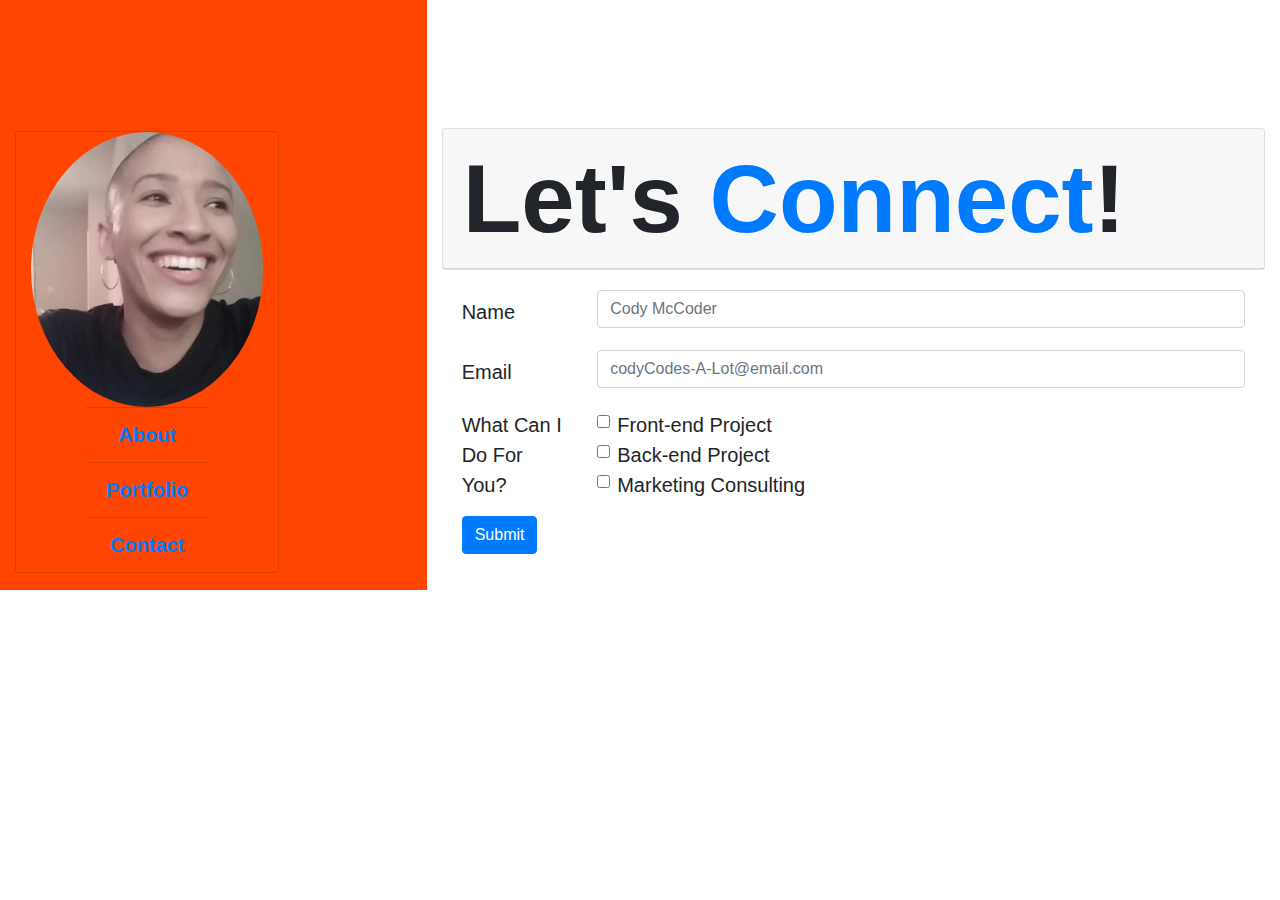
==== contact.html @ 18e99371 "Phase 1 of Portfolio" ====
<!DOCTYPE html>
<html lang="en">
<head>
  <meta charset="UTF-8">
  <meta name="viewport" content="width=device-width, initial-scale=1.0">
  <meta http-equiv="X-UA-Compatible" content="ie=edge">
  <!-- Bootstrap CDN -->
  <link rel="stylesheet" href="https://stackpath.bootstrapcdn.com/bootstrap/4.3.1/css/bootstrap.min.css" integrity="sha384-ggOyR0iXCbMQv3Xipma34MD+dH/1fQ784/j6cY/iJTQUOhcWr7x9JvoRxT2MZw1T" crossorigin="anonymous">
  <!-- CSS Style Sheet -->
  <link rel="stylesheet" type="text/css" href="assets\css\style.css">


  <title>Loading Accomplishments...</title>
</head>

<body>
<div class="wrapper">
  <!-- Side Navbar -->
  <nav class="col-lg-4" id="sidenav">
      <div class="card col-sm-8 align-items-center" id="navcard">
        <img class="img-fluid img-profile rounded-circle" src="assets\images\BioPic.jpg" alt="">
        <ul class="list-group list-group-flush" id="navlinks">
            <li class="list-group-item text-center font-weight-bold lead" id="navlinks">
              <a href="/Bootstrap-Portfolio/index.html">About</a>
            </li>
            <li class="list-group-item text-center font-weight-bold lead" id="navlinks">
              <a href="/Bootstrap-Portfolio/portfolio.html">Portfolio</a>
            </li>
            <li class="list-group-item text-center font-weight-bold lead" id="navlinks">
              <a href="/Bootstrap-Portfolio/contact.html">Contact</a>
            </li>
          </ul>
      </div>
    </nav>  

  <!-- Content -->
  <section class="container-fluid" id="content">
    <div class="card" id="contentcard">
      <div class="card-header display-1 font-weight-bold lead">Let's 
          <span class="display-1 font-weight-bold  text-primary lead">Connect</span>!
          </div>
    </div>
    <!-- Contact Form -->
    <form class="card-body lead">
        <div class="form-group row">
          <label for="inputName3" class="col-sm-2 col-form-label">Name</label>
          <div class="col-sm-10">
            <input type="name" class="form-control" id="inputName3" placeholder="Cody McCoder">
          </div>
        </div>
        <div class="form-group row">
          <label for="inputEmail3" class="col-sm-2 col-form-label">Email</label>
          <div class="col-sm-10">
            <input type="email" class="form-control" id="inputEmail3" placeholder="codyCodes-A-Lot@email.com">
          </div>
        </div>
        <div class="form-group row">
          <div class="col-sm-2">What Can I Do For You?</div>
          <div class="col-sm-10">
            <div class="form-check">
              <input class="form-check-input" type="checkbox" id="gridCheck1">
              <label class="form-check-label" for="gridCheck1">
                Front-end Project
              </label>
            </div>
            <div class="form-check">
              <input class="form-check-input" type="checkbox" id="gridCheck2">
              <label class="form-check-label" for="gridCheck1">
                Back-end Project
              </label>
            </div>
            <div class="form-check">
              <input class="form-check-input" type="checkbox" id="gridCheck2">
              <label class="form-check-label" for="gridCheck1">
                Marketing Consulting
              </label>
            </div>
          </div>
        </div>
        <div class="form-group row">
          <div class="col-sm-10">
            <button type="submit" class="btn btn-primary">Submit</button>
          </div>
        </div>
      </form>
  </section>

</div>
</body>
</html>
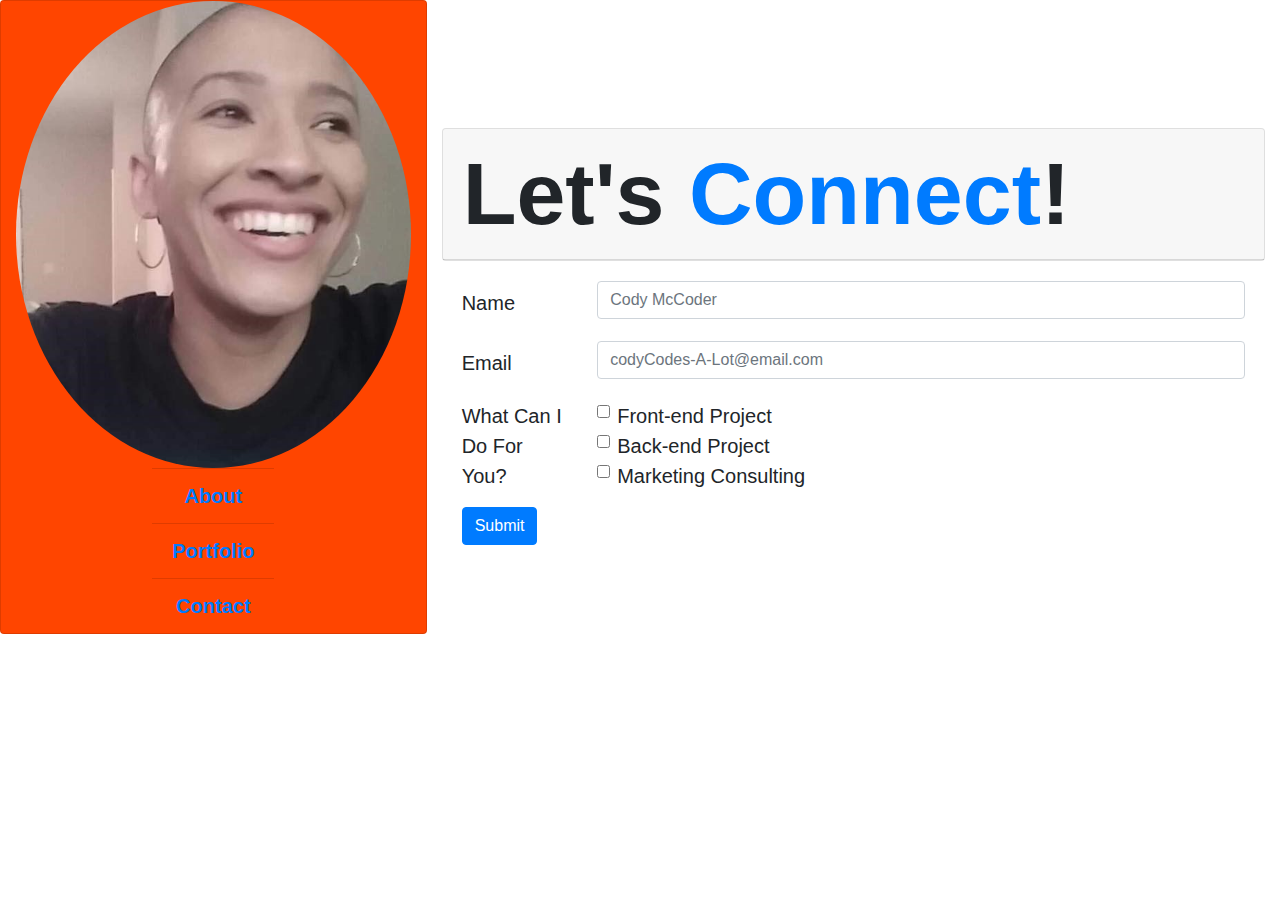
==== commit 7059412a: "Layout corrections; added links to resume PDF, GitHub & LinkedIn" ====
--- a/contact.html
+++ b/contact.html
@@ -6,6 +6,8 @@
   <meta http-equiv="X-UA-Compatible" content="ie=edge">
   <!-- Bootstrap CDN -->
   <link rel="stylesheet" href="https://stackpath.bootstrapcdn.com/bootstrap/4.3.1/css/bootstrap.min.css" integrity="sha384-ggOyR0iXCbMQv3Xipma34MD+dH/1fQ784/j6cY/iJTQUOhcWr7x9JvoRxT2MZw1T" crossorigin="anonymous">
+  <!-- Font Awesome CDN -->
+  <link rel="stylesheet" href="https://use.fontawesome.com/releases/v5.8.1/css/all.css" integrity="sha384-50oBUHEmvpQ+1lW4y57PTFmhCaXp0ML5d60M1M7uH2+nqUivzIebhndOJK28anvf" crossorigin="anonymous">
   <!-- CSS Style Sheet -->
   <link rel="stylesheet" type="text/css" href="assets\css\style.css">
 
@@ -14,30 +16,28 @@
 </head>
 
 <body>
-<div class="wrapper">
-  <!-- Side Navbar -->
-  <nav class="col-lg-4" id="sidenav">
-      <div class="card col-sm-8 align-items-center" id="navcard">
-        <img class="img-fluid img-profile rounded-circle" src="assets\images\BioPic.jpg" alt="">
-        <ul class="list-group list-group-flush" id="navlinks">
-            <li class="list-group-item text-center font-weight-bold lead" id="navlinks">
-              <a href="/Bootstrap-Portfolio/index.html">About</a>
-            </li>
-            <li class="list-group-item text-center font-weight-bold lead" id="navlinks">
-              <a href="/Bootstrap-Portfolio/portfolio.html">Portfolio</a>
-            </li>
-            <li class="list-group-item text-center font-weight-bold lead" id="navlinks">
-              <a href="/Bootstrap-Portfolio/contact.html">Contact</a>
-            </li>
-          </ul>
-      </div>
-    </nav>  
+  <div class="wrapper">
+    <!-- Side Navbar -->
+    <div class="card col-sm-4 align-items-center h-vh" style="background-color: orangered;" id="navcard">
+      <img class="img-fluid img-profile rounded-circle" src="assets\images\BioPic.jpg" alt="">
+      <ul class="list-group list-group-flush" id="navlinks">
+          <li class="list-group-item text-center font-weight-bold lead" id="navlinks">
+            <a href="index.html">About</a>
+          </li>
+          <li class="list-group-item text-center font-weight-bold lead" id="navlinks">
+            <a href="portfolio.html">Portfolio</a>
+          </li>
+          <li class="list-group-item text-center font-weight-bold lead" id="navlinks">
+            <a href="contact.html">Contact</a>
+          </li>
+        </ul>
+    </div>
 
   <!-- Content -->
   <section class="container-fluid" id="content">
     <div class="card" id="contentcard">
-      <div class="card-header display-1 font-weight-bold lead">Let's 
-          <span class="display-1 font-weight-bold  text-primary lead">Connect</span>!
+      <div class="card-header display-2 font-weight-bold lead">Let's 
+          <span class="display-2 font-weight-bold  text-primary lead">Connect</span>!
           </div>
     </div>
     <!-- Contact Form -->
